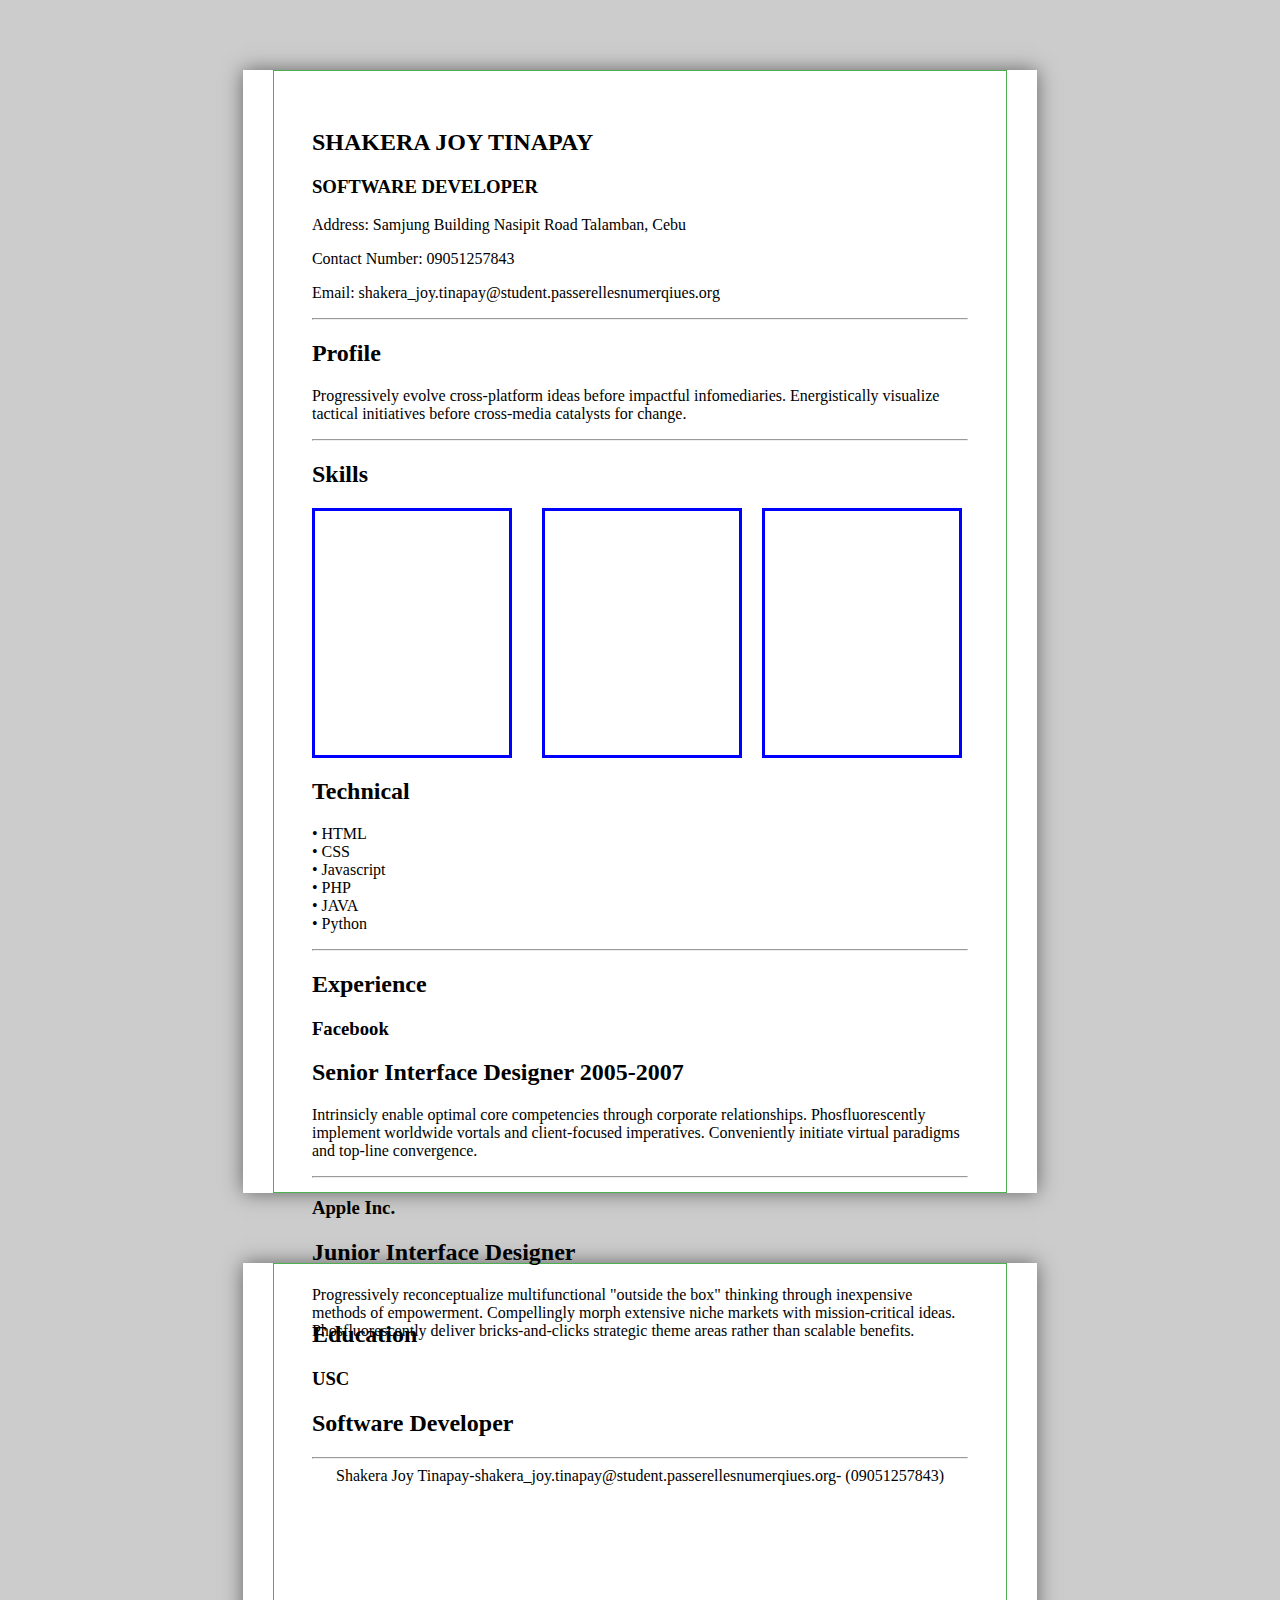
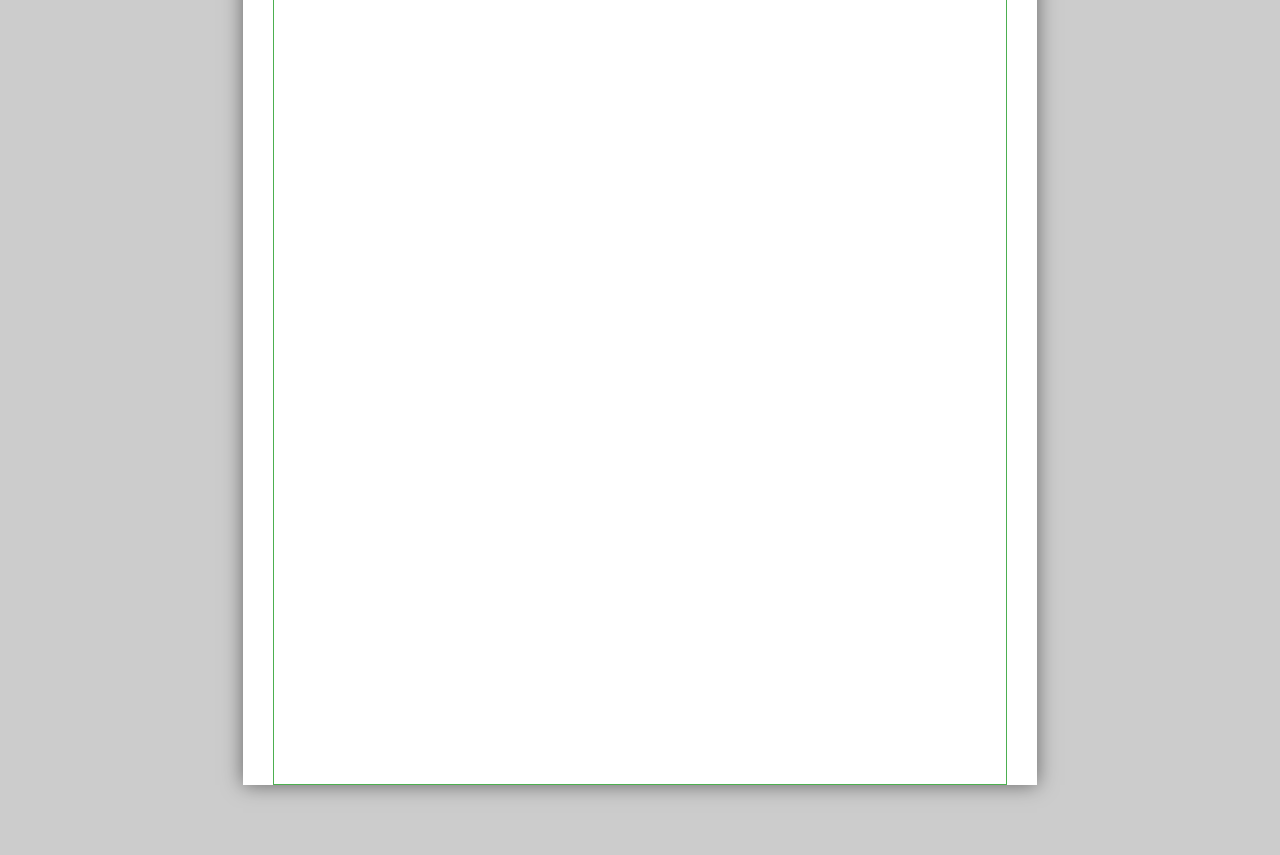
==== Web_Based_Resume_Tinapay/index.html @ c32a6297 "added file main" ====
<!DOCTYPE html>
<html lang="en">
    <head>
        <meta charset="UTF-8">
        <meta http-equiv="X-UA-Compatible" content="IE=edge">
        <meta name="viewport" content="width=device-width, initial-scale=1.0">
        <link rel="stylesheet" href="style.css">
        <title>Resume</title>
    </head>
    <body>
        <div class="main-page">
            <div class="sub-page" style=" margin: 70px 30px ;
                border: 1px solid #4CAF50;">
                <h2>SHAKERA JOY TINAPAY</h2>
                <h3>SOFTWARE DEVELOPER</h3>
                <p>Address: Samjung Building Nasipit Road Talamban, Cebu</p>
                <p>Contact Number: 09051257843</p>
                <p>Email: shakera_joy.tinapay@student.passerellesnumerqiues.org</p>
                <hr>
                <h2>Profile</h2>
                <p>Progressively evolve cross-platform ideas before impactful
                    infomediaries.
                    Energistically visualize tactical initiatives before
                    cross-media catalysts for change.
                </p>
                <hr>
                <h2>Skills</h2>
                <div id="txt">
            </div>
            <div id="txt1">
            </div>
            <div id="txt2">
            </div>
                <h2>Technical</h2>
                <p>&#x2022; HTML <br> &#x2022; CSS <br> &#x2022; Javascript <br>
                    &#x2022; PHP <br> &#x2022; JAVA <br> &#x2022; Python</p>
                <hr>
                <h2>Experience</h2>
                    <h3>Facebook</h3>
                    <h2>Senior Interface Designer 2005-2007 </h2>
                    <p>Intrinsicly enable optimal core competencies through corporate relationships. Phosfluorescently implement worldwide vortals and client-focused imperatives. Conveniently initiate virtual paradigms and top-line convergence.</p>
                    <hr>
                    <h3>Apple Inc.</h3>
                    <h2>Junior Interface Designer</h2>
                    <p>Progressively reconceptualize multifunctional "outside the box" thinking through inexpensive methods of empowerment. Compellingly morph extensive niche markets with mission-critical ideas. Phosfluorescently deliver bricks-and-clicks strategic theme areas rather than scalable benefits.</p>
                    <hr>
                    
            </div>
        </div>
        <div class="main-page-1">
            <div class="sub-page-1" style=" margin: 70px 30px ;
                border: 1px solid #4CAF50;">
                <h2>Education</h2>
                <h3>USC</h3>
                <h2>Software Developer</h2>
                <hr>
                <center>Shakera Joy Tinapay-shakera_joy.tinapay@student.passerellesnumerqiues.org- (09051257843)</center>
            </div>
        </div>

    </body>
</html>
---- Web_Based_Resume_Tinapay/style.css ----
body {
    width: 230mm;
    height: 100%;
    margin: 0 auto;
    padding: 0;
    font-size: 12pt;
    background: rgb(204,204,204); 
    
  }
  * {
    box-sizing: border-box;
    -moz-box-sizing: border-box;
   
  }
  .main-page {
    width: 210mm;
    min-height: 297mm;
    margin: 10mm auto;
    background: white;
    box-shadow: 0 0 0.5cm rgba(0,0,0,0.5);
  }
  .sub-page {
    padding: 1cm;
    height: 297mm;
  }
  @page {
    size: A4;
    margin: 0;
  }
  @media print {
    html, body {
      width: 210mm;
      height: 297mm;        
    }
    .main-page {
      margin: 0;
      border: initial;
      border-radius: initial;
      width: initial;
      min-height: initial;
      box-shadow: initial;
      background: initial;
      page-break-after: always;
    }
  }
  body {
    width: 230mm;
    height: 100%;
    margin: 0 auto;
    padding: 0;
    font-size: 12pt;
    background: rgb(204,204,204); 
    
  }
  * {
    box-sizing: border-box;
    -moz-box-sizing: border-box;
   
  }
  .main-page-1 {
    width: 210mm;
    min-height: 297mm;
    margin: 10mm auto;
    background: white;
    box-shadow: 0 0 0.5cm rgba(0,0,0,0.5);
  }
  .sub-page-1 {
    padding: 1cm;
    height: 297mm;
  }
  @page {
    size: A4;
    margin: 0;
  }
  @media print {
    html, body {
      width: 210mm;
      height: 297mm;        
    }
    .main-page-1 {
      margin: 0;
      border: initial;
      border-radius: initial;
      width: initial;
      min-height: initial;
      box-shadow: initial;
      background: initial;
      page-break-after: always;
    }
  }
  #txt{
    box-sizing: border-box;
    width: 200px;
    height: 250px;
    padding: 30px;  
    border:  solid blue;
  }
   #txt1{
    box-sizing: border-box;
    width: 200px;
    height: 250px;
    padding: 30px;  
    border:  solid blue;
    margin-top: -250px;
    margin-left: 230px;
  
  }
  #txt2{
    box-sizing: border-box;
    width: 200px;
    height: 250px;
    padding: 30px;  
    border:  solid blue;
    margin-top: -250px;
    margin-left: 450px;
  }
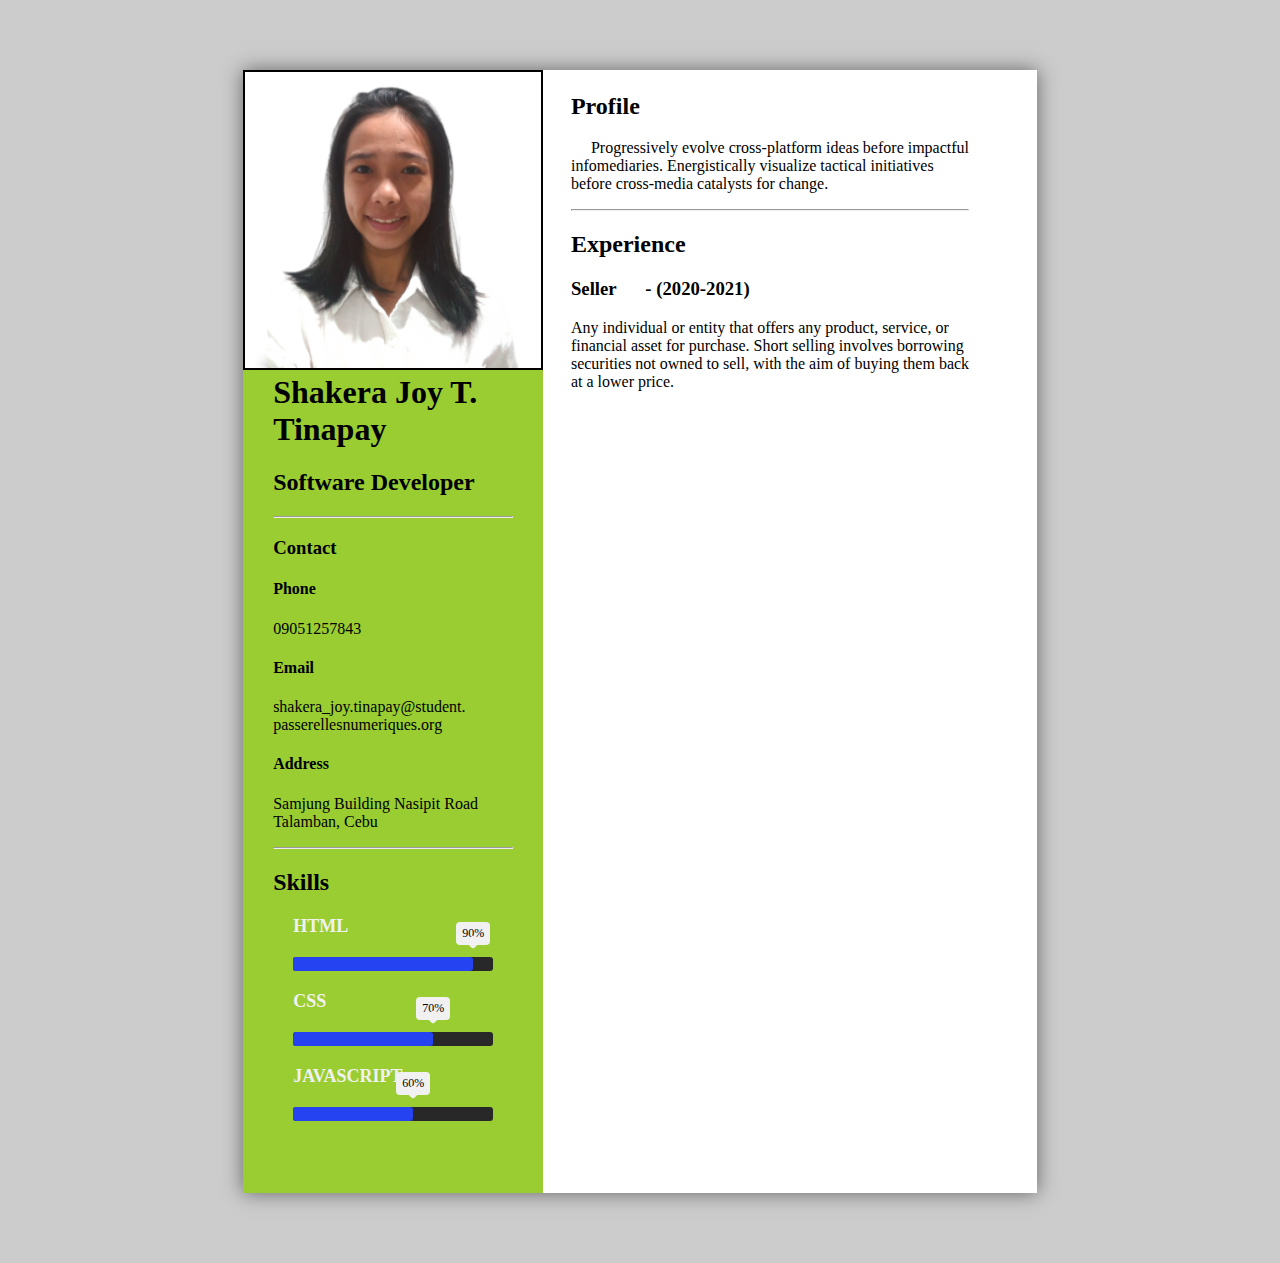
==== commit 8a801542: "added new edited" ====
--- a/Web_Based_Resume_Tinapay/index.html
+++ b/Web_Based_Resume_Tinapay/index.html
@@ -9,54 +9,57 @@
     </head>
     <body>
         <div class="main-page">
-            <div class="sub-page" style=" margin: 70px 30px ;
-                border: 1px solid #4CAF50;">
-                <h2>SHAKERA JOY TINAPAY</h2>
-                <h3>SOFTWARE DEVELOPER</h3>
-                <p>Address: Samjung Building Nasipit Road Talamban, Cebu</p>
-                <p>Contact Number: 09051257843</p>
-                <p>Email: shakera_joy.tinapay@student.passerellesnumerqiues.org</p>
-                <hr>
-                <h2>Profile</h2>
-                <p>Progressively evolve cross-platform ideas before impactful
-                    infomediaries.
-                    Energistically visualize tactical initiatives before
-                    cross-media catalysts for change.
-                </p>
-                <hr>
-                <h2>Skills</h2>
-                <div id="txt">
-            </div>
-            <div id="txt1">
-            </div>
-            <div id="txt2">
-            </div>
-                <h2>Technical</h2>
-                <p>&#x2022; HTML <br> &#x2022; CSS <br> &#x2022; Javascript <br>
-                    &#x2022; PHP <br> &#x2022; JAVA <br> &#x2022; Python</p>
-                <hr>
-                <h2>Experience</h2>
-                    <h3>Facebook</h3>
-                    <h2>Senior Interface Designer 2005-2007 </h2>
-                    <p>Intrinsicly enable optimal core competencies through corporate relationships. Phosfluorescently implement worldwide vortals and client-focused imperatives. Conveniently initiate virtual paradigms and top-line convergence.</p>
+            <div class="sub-page" style=" margin: 70px 30px ;">
+                <div class="right-page">
+                    <img src="pic.png" alt="picture">
+                    <h1>Shakera Joy T. Tinapay</h1>
+                    <h2>Software Developer</h2>
                     <hr>
-                    <h3>Apple Inc.</h3>
-                    <h2>Junior Interface Designer</h2>
-                    <p>Progressively reconceptualize multifunctional "outside the box" thinking through inexpensive methods of empowerment. Compellingly morph extensive niche markets with mission-critical ideas. Phosfluorescently deliver bricks-and-clicks strategic theme areas rather than scalable benefits.</p>
+                    <h3>Contact</h3>
+                    <h4>Phone</h4>
+                    <p>09051257843</p>
+                    <h4>Email</h4>
+                    <p>shakera_joy.tinapay@student.
+                        <br> passerellesnumeriques.org</p>
+                    <h4>Address</h4>
+                    <p>Samjung Building Nasipit Road Talamban, Cebu</p>
                     <hr>
-                    
-            </div>
-        </div>
-        <div class="main-page-1">
-            <div class="sub-page-1" style=" margin: 70px 30px ;
-                border: 1px solid #4CAF50;">
-                <h2>Education</h2>
-                <h3>USC</h3>
-                <h2>Software Developer</h2>
-                <hr>
-                <center>Shakera Joy Tinapay-shakera_joy.tinapay@student.passerellesnumerqiues.org- (09051257843)</center>
+                    <h2>Skills</h2>
+                    <div class="skills">
+                        <div class="skill">
+                          <div class="skill-name">HTML</div>
+                          <div class="skill-bar">
+                            <div class="skill-per" per="90%" style="max-width:90%"></div>
+                          </div>
+                        </div>
+                        <div class="skill">
+                          <div class="skill-name">CSS</div>
+                          <div class="skill-bar">
+                            <div class="skill-per" per="70%" style="max-width:70%"></div>
+                          </div>
+                        </div>
+                        <div class="skill">
+                          <div class="skill-name">Javascript</div>
+                          <div class="skill-bar">
+                            <div class="skill-per" per="60%" style="max-width:60%"></div>
+                          </div>
+                        </div>
+                      </div>
+                    </div>
+                    <div class="left-page">
+                        <h2 class="txt">Profile</h2>
+                        <p>&nbsp;&nbsp;&nbsp;&nbsp; Progressively evolve cross-platform ideas before impactful infomediaries. Energistically visualize tactical initiatives before cross-media catalysts for change.
+                        </p>
+                        <hr>
+                    <h2>Experience</h2>
+                        <h3>Seller &thinsp;&thinsp;&thinsp; &thinsp; - (2020-2021)</h3>
+                        <p>Any individual or entity that offers any product, service, or financial asset for purchase. Short selling involves borrowing securities not owned to sell, with the aim of buying them back at a lower price.</p>
+                        <h3></h3>
+                    </div>
+                </div>
             </div>
         </div>
 
+
     </body>
 </html>--- a/Web_Based_Resume_Tinapay/style.css
+++ b/Web_Based_Resume_Tinapay/style.css
@@ -43,74 +43,84 @@
       page-break-after: always;
     }
   }
-  body {
-    width: 230mm;
-    height: 100%;
-    margin: 0 auto;
-    padding: 0;
-    font-size: 12pt;
-    background: rgb(204,204,204); 
-    
+ .right-page{
+  padding: 30px;
+  width: 300px;
+  height: 1122.6px;
+  margin-top: -37.8px;
+  background-color: yellowgreen;
+  margin-left: -67.8px;
+  position: relative;
+  display: inline-block;
+ }
+ .right-page img{
+  float: left;
+  border: 2px solid black;
+  width: 125%;
+  margin: 1.66%;
+  margin-left: -30px;
+  margin-top: -30px;
+ }
+ .skills{
+  width: 100%;
+  max-width: 600px;
+  padding: 0 20px;
+}
+.skill-name{
+  font-size: 18px;
+  font-weight: 700;
+  color: #f1f1f1;
+  text-transform: uppercase;
+  margin: 20px 0;
+}
+.skill-bar{
+  height: 14px;
+  background: #282828;
+  border-radius: 3px;
+}
+.skill-per{
+  height: 14px;
+  background: #2543f1;
+  border-radius: 3px;
+  position: relative;
+  animation: fillBars 2.5s 1;
+}
+.skill-per::before{
+  content: attr(per);
+  position: absolute;
+  padding: 4px 6px;
+  background: #f1f1f1;
+  border-radius: 4px;
+  font-size: 12px;
+  top: -35px;
+  right: 0;
+  transform: translateX(50%);
+}
+.skill-per::after{
+  content: "";
+  position: absolute;
+  width: 10px;
+  height: 10px;
+  background: #f1f1f1;
+  top: -20px;
+  right: 0;
+  transform: translateX(50%) rotate(45deg);
+  border-radius: 2px;
+}
+@keyframes fillBars{
+  from{
+    width: 0;
   }
-  * {
-    box-sizing: border-box;
-    -moz-box-sizing: border-box;
-   
+  to{
+    width: 100%;
   }
-  .main-page-1 {
-    width: 210mm;
-    min-height: 297mm;
-    margin: 10mm auto;
-    background: white;
-    box-shadow: 0 0 0.5cm rgba(0,0,0,0.5);
-  }
-  .sub-page-1 {
-    padding: 1cm;
-    height: 297mm;
-  }
-  @page {
-    size: A4;
-    margin: 0;
-  }
-  @media print {
-    html, body {
-      width: 210mm;
-      height: 297mm;        
-    }
-    .main-page-1 {
-      margin: 0;
-      border: initial;
-      border-radius: initial;
-      width: initial;
-      min-height: initial;
-      box-shadow: initial;
-      background: initial;
-      page-break-after: always;
-    }
-  }
-  #txt{
-    box-sizing: border-box;
-    width: 200px;
-    height: 250px;
-    padding: 30px;  
-    border:  solid blue;
-  }
-   #txt1{
-    box-sizing: border-box;
-    width: 200px;
-    height: 250px;
-    padding: 30px;  
-    border:  solid blue;
-    margin-top: -250px;
-    margin-left: 230px;
-  
-  }
-  #txt2{
-    box-sizing: border-box;
-    width: 200px;
-    height: 250px;
-    padding: 30px;  
-    border:  solid blue;
-    margin-top: -250px;
-    margin-left: 450px;
-  }+}
+
+.left-page {
+  margin-left: 260px;
+  position:relative;
+  justify-items: auto;
+}
+.left-page .txt{
+  margin-top: -1100px;
+}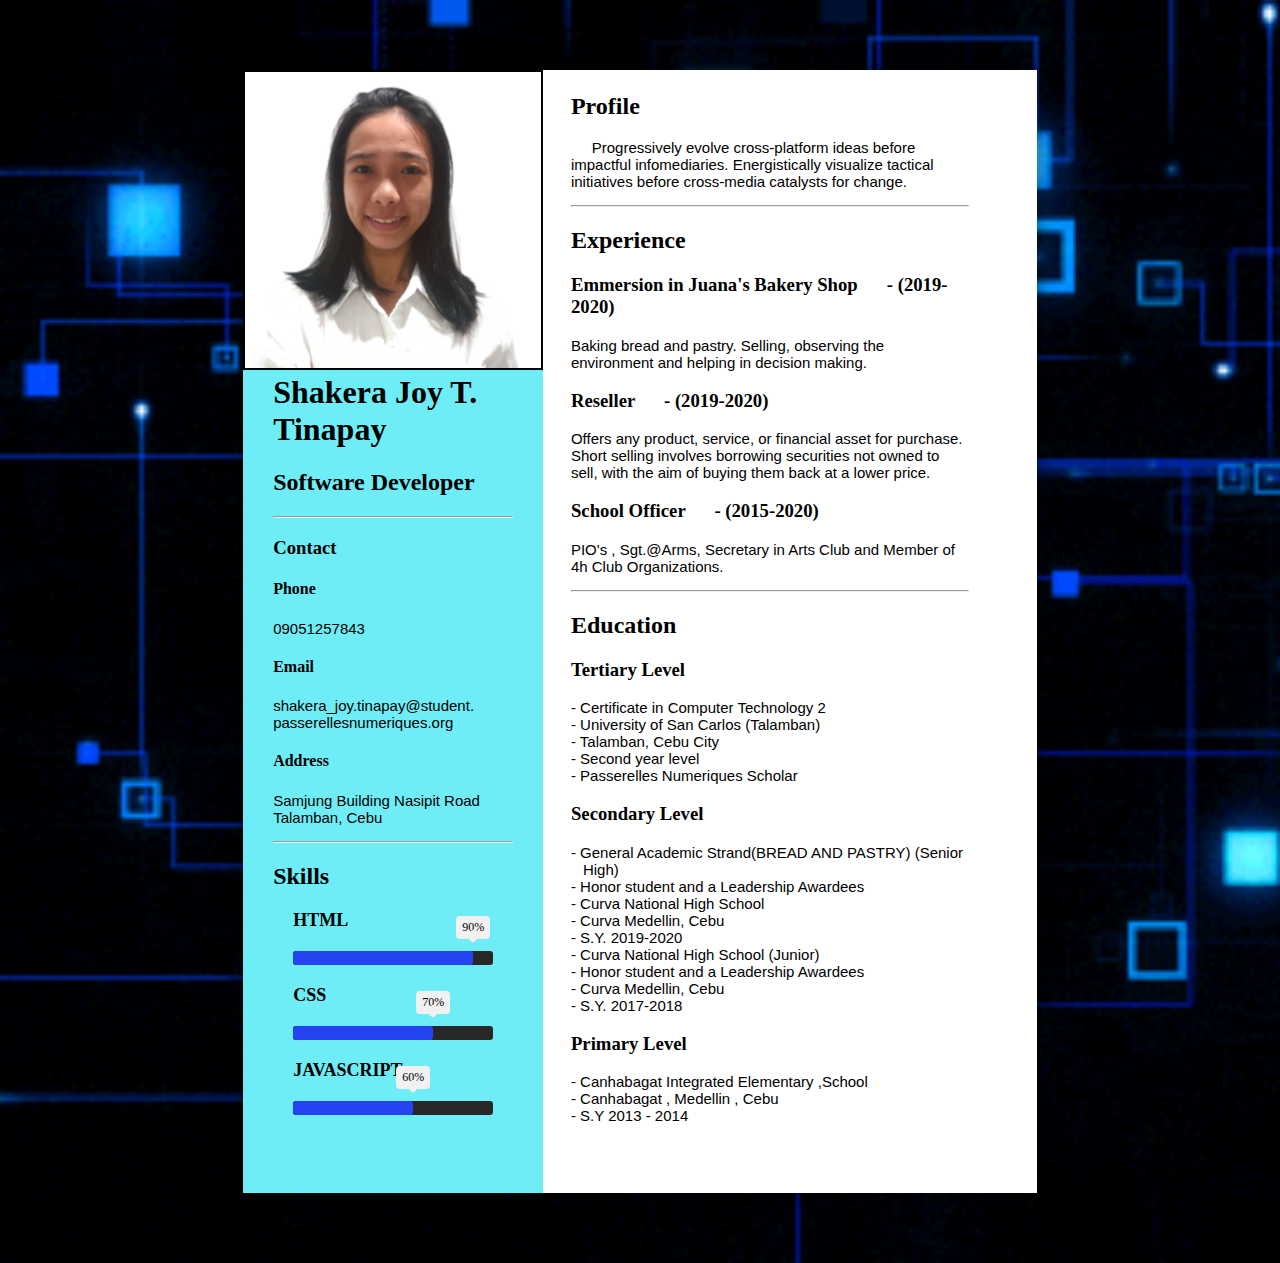
==== commit 2942e8b7: "final edited" ====
--- a/Web_Based_Resume_Tinapay/index.html
+++ b/Web_Based_Resume_Tinapay/index.html
@@ -5,6 +5,9 @@
         <meta http-equiv="X-UA-Compatible" content="IE=edge">
         <meta name="viewport" content="width=device-width, initial-scale=1.0">
         <link rel="stylesheet" href="style.css">
+        <link rel="preconnect" href="https://fonts.googleapis.com">
+<link rel="preconnect" href="https://fonts.gstatic.com" crossorigin>
+<link href="https://fonts.googleapis.com/css2?family=Poppins:wght@200&display=swap" rel="stylesheet">
         <title>Resume</title>
     </head>
     <body>
@@ -52,10 +55,36 @@
                         </p>
                         <hr>
                     <h2>Experience</h2>
-                        <h3>Seller &thinsp;&thinsp;&thinsp; &thinsp; - (2020-2021)</h3>
-                        <p>Any individual or entity that offers any product, service, or financial asset for purchase. Short selling involves borrowing securities not owned to sell, with the aim of buying them back at a lower price.</p>
-                        <h3></h3>
-                    </div>
+                        
+                        <h3>Emmersion in Juana's Bakery Shop &thinsp;&thinsp;&thinsp; &thinsp; - (2019-2020)</h3>
+                        <p>Baking bread and pastry. Selling, observing the environment and helping in decision making.</p>
+                        <h3>Reseller &thinsp;&thinsp;&thinsp; &thinsp; - (2019-2020)</h3>
+                        <p>Offers any product, service, or financial asset for purchase. Short selling involves borrowing securities not owned to sell, with the aim of buying them back at a lower price.</p>
+                        <h3>School Officer &thinsp;&thinsp;&thinsp; &thinsp; - (2015-2020)</h3>
+                        <p>PIO's , Sgt.@Arms, Secretary in Arts Club and Member of 4h Club Organizations.</p>
+                        <hr>
+                        <h2>Education</h2>
+                        <h3>Tertiary Level</h3>
+                        <p>- Certificate in Computer Technology 2 <br>
+                          - University of San Carlos (Talamban) <br>
+                          - Talamban, Cebu City <br>
+                          - Second year level <br>
+                          - Passerelles Numeriques Scholar</p> 
+                          <h3>Secondary Level</h3>
+                          <p>- General Academic Strand(BREAD AND PASTRY) (Senior &thinsp;&thinsp;&thinsp;&thinsp;High) <br>
+                            - Honor student and a Leadership Awardees <br>
+                            - Curva National High School <br>
+                            - Curva Medellin, Cebu <br>
+                            - S.Y.  2019-2020 <br>
+                            - Curva National High School (Junior) <br>
+                            - Honor student and a Leadership Awardees <br>
+                            - Curva Medellin, Cebu <br>
+                            - S.Y. 2017-2018</p> 
+                            <h3>Primary Level</h3>
+                            <p>- Canhabagat Integrated Elementary ,School <br>
+                              - Canhabagat , Medellin , Cebu <br>
+                              - S.Y 2013 - 2014</p> <br>
+                      </div>
                 </div>
             </div>
         </div>
--- a/Web_Based_Resume_Tinapay/style.css
+++ b/Web_Based_Resume_Tinapay/style.css
@@ -4,7 +4,9 @@
     margin: 0 auto;
     padding: 0;
     font-size: 12pt;
-    background: rgb(204,204,204); 
+    background-image: url(techo.gif);
+    background-repeat: no-repeat;
+    background-size: cover;
     
   }
   * {
@@ -16,7 +18,7 @@
     width: 210mm;
     min-height: 297mm;
     margin: 10mm auto;
-    background: white;
+    background-color: white;
     box-shadow: 0 0 0.5cm rgba(0,0,0,0.5);
   }
   .sub-page {
@@ -48,7 +50,7 @@
   width: 300px;
   height: 1122.6px;
   margin-top: -37.8px;
-  background-color: yellowgreen;
+  background-color: rgb(111, 237, 246);
   margin-left: -67.8px;
   position: relative;
   display: inline-block;
@@ -69,7 +71,7 @@
 .skill-name{
   font-size: 18px;
   font-weight: 700;
-  color: #f1f1f1;
+  color: #000000;
   text-transform: uppercase;
   margin: 20px 0;
 }
@@ -123,4 +125,9 @@
 }
 .left-page .txt{
   margin-top: -1100px;
+}
+p{
+  font-family:  sans-serif;
+  font-size: 15px;
+  font-weight: 300;
 }